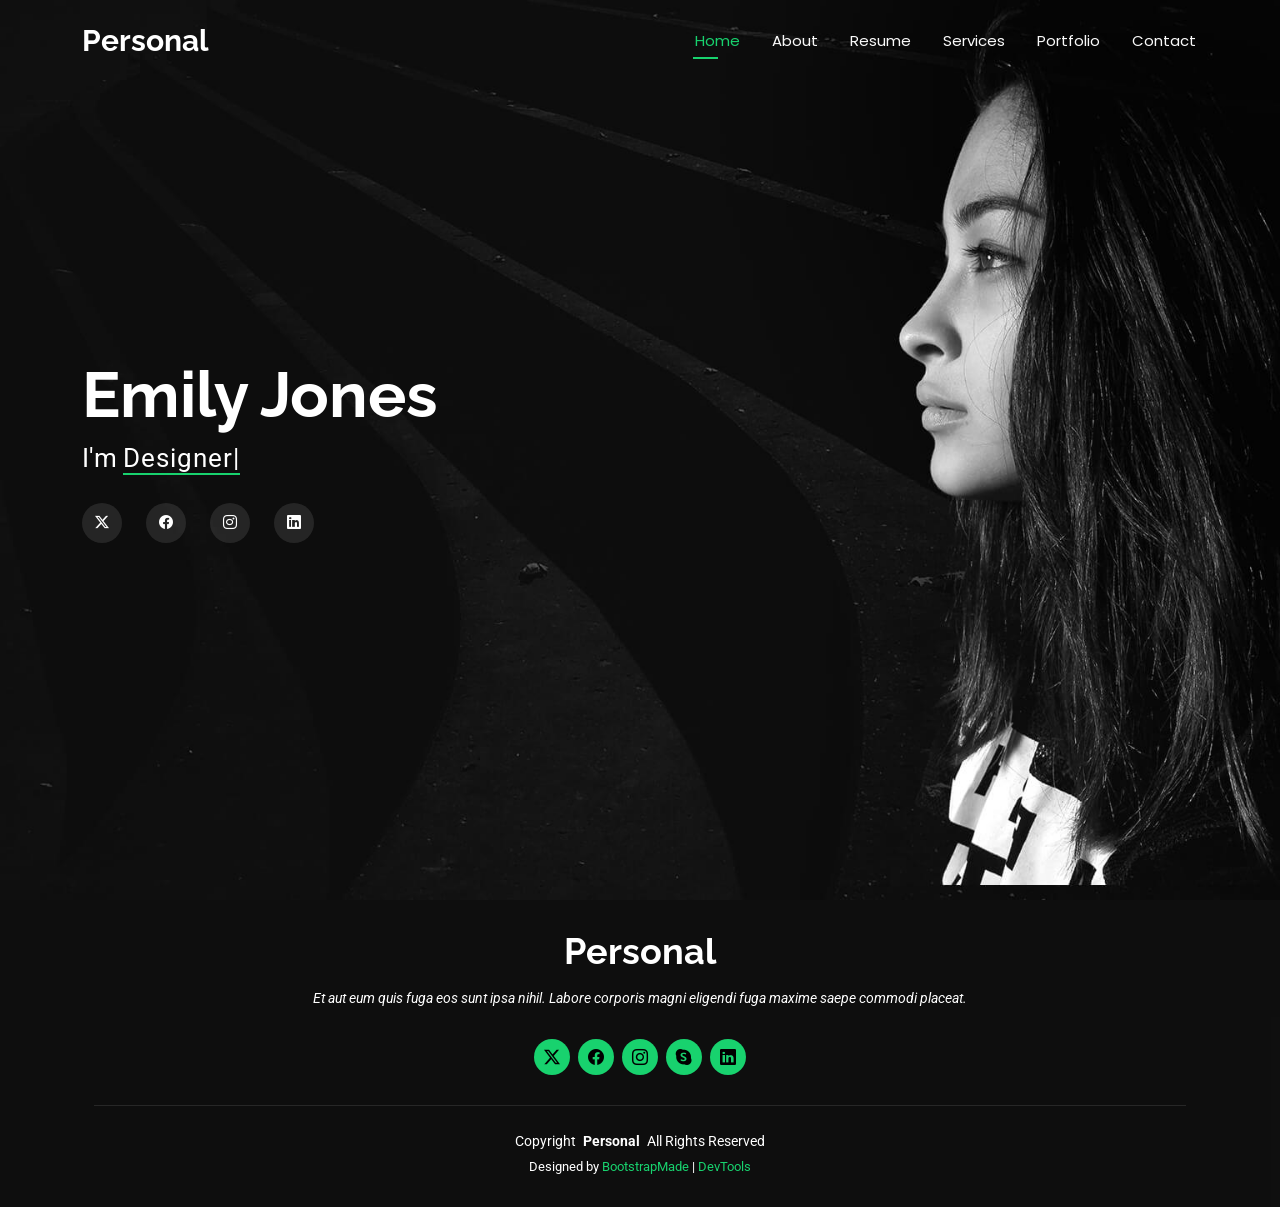
==== index.html @ 06c559d4 "template" ====
<!DOCTYPE html>
<html lang="en">

<head>
  <meta charset="utf-8">
  <meta content="width=device-width, initial-scale=1.0" name="viewport">
  <title>Index - Personal Bootstrap Template</title>
  <meta name="description" content="">
  <meta name="keywords" content="">

  <!-- Favicons -->
  <link href="assets/img/favicon.png" rel="icon">
  <link href="assets/img/apple-touch-icon.png" rel="apple-touch-icon">

  <!-- Fonts -->
  <link href="https://fonts.googleapis.com" rel="preconnect">
  <link href="https://fonts.gstatic.com" rel="preconnect" crossorigin>
  <link href="https://fonts.googleapis.com/css2?family=Roboto:ital,wght@0,100;0,300;0,400;0,500;0,700;0,900;1,100;1,300;1,400;1,500;1,700;1,900&family=Poppins:ital,wght@0,100;0,200;0,300;0,400;0,500;0,600;0,700;0,800;0,900;1,100;1,200;1,300;1,400;1,500;1,600;1,700;1,800;1,900&family=Raleway:ital,wght@0,100;0,200;0,300;0,400;0,500;0,600;0,700;0,800;0,900;1,100;1,200;1,300;1,400;1,500;1,600;1,700;1,800;1,900&display=swap" rel="stylesheet">

  <!-- Vendor CSS Files -->
  <link href="assets/vendor/bootstrap/css/bootstrap.min.css" rel="stylesheet">
  <link href="assets/vendor/bootstrap-icons/bootstrap-icons.css" rel="stylesheet">
  <link href="assets/vendor/aos/aos.css" rel="stylesheet">
  <link href="assets/vendor/swiper/swiper-bundle.min.css" rel="stylesheet">
  <link href="assets/vendor/glightbox/css/glightbox.min.css" rel="stylesheet">

  <!-- Main CSS File -->
  <link href="assets/css/main.css" rel="stylesheet">

  <!-- =======================================================
  * Template Name: Personal
  * Template URL: https://bootstrapmade.com/personal-free-resume-bootstrap-template/
  * Updated: Mar 05 2025 with Bootstrap v5.3.3
  * Author: BootstrapMade.com
  * License: https://bootstrapmade.com/license/
  ======================================================== -->
</head>

<body class="index-page">

  <header id="header" class="header d-flex align-items-center fixed-top">
    <div class="container-fluid container-xl position-relative d-flex align-items-center justify-content-between">

      <a href="index.html" class="logo d-flex align-items-center">
        <!-- Uncomment the line below if you also wish to use an image logo -->
        <!-- <img src="assets/img/logo.webp" alt=""> -->
        <h1 class="sitename">Personal</h1>
      </a>

      <nav id="navmenu" class="navmenu">
        <ul>
          <li><a href="index.html" class="active">Home</a></li>
          <li><a href="about.html">About</a></li>
          <li><a href="resume.html">Resume</a></li>
          <li><a href="services.html">Services</a></li>
          <li><a href="portfolio.html">Portfolio</a></li>
          <li><a href="contact.html">Contact</a></li>
        </ul>
        <i class="mobile-nav-toggle d-xl-none bi bi-list"></i>
      </nav>

    </div>
  </header>

  <main class="main">

    <!-- Hero Section -->
    <section id="hero" class="hero section dark-background">

      <img src="assets/img/hero-bg.jpg" alt="" data-aos="fade-in">

      <div class="container" data-aos="zoom-out" data-aos-delay="100">
        <h2>Emily Jones</h2>
        <p>I'm <span class="typed" data-typed-items="Designer, Developer, Freelancer, Photographer"></span><span class="typed-cursor typed-cursor--blink"></span></p>
        <div class="social-links">
          <a href="#"><i class="bi bi-twitter-x"></i></a>
          <a href="#"><i class="bi bi-facebook"></i></a>
          <a href="#"><i class="bi bi-instagram"></i></a>
          <a href="#"><i class="bi bi-linkedin"></i></a>
        </div>
      </div>

    </section><!-- /Hero Section -->

  </main>

  <footer id="footer" class="footer dark-background">
    <div class="container">
      <h3 class="sitename">Personal</h3>
      <p>Et aut eum quis fuga eos sunt ipsa nihil. Labore corporis magni eligendi fuga maxime saepe commodi placeat.</p>
      <div class="social-links d-flex justify-content-center">
        <a href=""><i class="bi bi-twitter-x"></i></a>
        <a href=""><i class="bi bi-facebook"></i></a>
        <a href=""><i class="bi bi-instagram"></i></a>
        <a href=""><i class="bi bi-skype"></i></a>
        <a href=""><i class="bi bi-linkedin"></i></a>
      </div>
      <div class="container">
        <div class="copyright">
          <span>Copyright</span> <strong class="px-1 sitename">Personal</strong> <span>All Rights Reserved</span>
        </div>
        <div class="credits">
          <!-- All the links in the footer should remain intact. -->
          <!-- You can delete the links only if you've purchased the pro version. -->
          <!-- Licensing information: https://bootstrapmade.com/license/ -->
          <!-- Purchase the pro version with working PHP/AJAX contact form: [buy-url] -->
          Designed by <a href="https://bootstrapmade.com/">BootstrapMade</a> | <a href="https://bootstrapmade.com/tools/">DevTools</a>
        </div>
      </div>
    </div>
  </footer>

  <!-- Scroll Top -->
  <a href="#" id="scroll-top" class="scroll-top d-flex align-items-center justify-content-center"><i class="bi bi-arrow-up-short"></i></a>

  <!-- Preloader -->
  <div id="preloader"></div>

  <!-- Vendor JS Files -->
  <script src="assets/vendor/bootstrap/js/bootstrap.bundle.min.js"></script>
  <script src="assets/vendor/php-email-form/validate.js"></script>
  <script src="assets/vendor/aos/aos.js"></script>
  <script src="assets/vendor/typed.js/typed.umd.js"></script>
  <script src="assets/vendor/purecounter/purecounter_vanilla.js"></script>
  <script src="assets/vendor/waypoints/noframework.waypoints.js"></script>
  <script src="assets/vendor/swiper/swiper-bundle.min.js"></script>
  <script src="assets/vendor/glightbox/js/glightbox.min.js"></script>
  <script src="assets/vendor/imagesloaded/imagesloaded.pkgd.min.js"></script>
  <script src="assets/vendor/isotope-layout/isotope.pkgd.min.js"></script>

  <!-- Main JS File -->
  <script src="assets/js/main.js"></script>

</body>

</html>
---- assets/css/main.css ----
/**
* Template Name: Personal
* Template URL: https://bootstrapmade.com/personal-free-resume-bootstrap-template/
* Updated: Mar 05 2025 with Bootstrap v5.3.3
* Author: BootstrapMade.com
* License: https://bootstrapmade.com/license/
*/

/*--------------------------------------------------------------
# Font & Color Variables
# Help: https://bootstrapmade.com/color-system/
--------------------------------------------------------------*/
/* Fonts */
:root {
  --default-font: "Roboto",  system-ui, -apple-system, "Segoe UI", Roboto, "Helvetica Neue", Arial, "Noto Sans", "Liberation Sans", sans-serif, "Apple Color Emoji", "Segoe UI Emoji", "Segoe UI Symbol", "Noto Color Emoji";
  --heading-font: "Raleway",  sans-serif;
  --nav-font: "Poppins",  sans-serif;
}

/* Global Colors - The following color variables are used throughout the website. Updating them here will change the color scheme of the entire website */
:root { 
  --background-color: #000000; /* Background color for the entire website, including individual sections */
  --default-color: #fafafa; /* Default color used for the majority of the text content across the entire website */
  --heading-color: #ffffff; /* Color for headings, subheadings and title throughout the website */
  --accent-color: #18d26e; /* Accent color that represents your brand on the website. It's used for buttons, links, and other elements that need to stand out */
  --surface-color: #1a1a1a; /* The surface color is used as a background of boxed elements within sections, such as cards, icon boxes, or other elements that require a visual separation from the global background. */
  --contrast-color: #000000; /* Contrast color for text, ensuring readability against backgrounds of accent, heading, or default colors. */
}

/* Nav Menu Colors - The following color variables are used specifically for the navigation menu. They are separate from the global colors to allow for more customization options */
:root {
  --nav-color: #fafafa;  /* The default color of the main navmenu links */
  --nav-hover-color: #18d26e; /* Applied to main navmenu links when they are hovered over or active */
  --nav-mobile-background-color: #1a1a1a; /* Used as the background color for mobile navigation menu */
  --nav-dropdown-background-color: #1a1a1a; /* Used as the background color for dropdown items that appear when hovering over primary navigation items */
  --nav-dropdown-color: #fafafa; /* Used for navigation links of the dropdown items in the navigation menu. */
  --nav-dropdown-hover-color: #18d26e; /* Similar to --nav-hover-color, this color is applied to dropdown navigation links when they are hovered over. */
}

/* Color Presets - These classes override global colors when applied to any section or element, providing reuse of the sam color scheme. */

.light-background {
  --background-color: #1a1a1a;
  --surface-color: #343434;
}

.dark-background {
  --background-color: rgba(15, 15, 15, 0.975);
  --default-color: #ffffff;
  --heading-color: #ffffff;
  --surface-color: #292929f9;
  --contrast-color: #000000;
}

/* Smooth scroll */
:root {
  scroll-behavior: smooth;
}

/*--------------------------------------------------------------
# General Styling & Shared Classes
--------------------------------------------------------------*/
body {
  color: var(--default-color);
  background-color: var(--background-color);
  font-family: var(--default-font);
}

a {
  color: var(--accent-color);
  text-decoration: none;
  transition: 0.3s;
}

a:hover {
  color: color-mix(in srgb, var(--accent-color), transparent 25%);
  text-decoration: none;
}

h1,
h2,
h3,
h4,
h5,
h6 {
  color: var(--heading-color);
  font-family: var(--heading-font);
}

/* PHP Email Form Messages
------------------------------*/
.php-email-form .error-message {
  display: none;
  background: #df1529;
  color: #ffffff;
  text-align: left;
  padding: 15px;
  margin-bottom: 24px;
  font-weight: 600;
}

.php-email-form .sent-message {
  display: none;
  color: #ffffff;
  background: #059652;
  text-align: center;
  padding: 15px;
  margin-bottom: 24px;
  font-weight: 600;
}

.php-email-form .loading {
  display: none;
  background: var(--surface-color);
  text-align: center;
  padding: 15px;
  margin-bottom: 24px;
}

.php-email-form .loading:before {
  content: "";
  display: inline-block;
  border-radius: 50%;
  width: 24px;
  height: 24px;
  margin: 0 10px -6px 0;
  border: 3px solid var(--accent-color);
  border-top-color: var(--surface-color);
  animation: php-email-form-loading 1s linear infinite;
}

@keyframes php-email-form-loading {
  0% {
    transform: rotate(0deg);
  }

  100% {
    transform: rotate(360deg);
  }
}

/*--------------------------------------------------------------
# Global Header
--------------------------------------------------------------*/
.header {
  --background-color: rgba(0, 0, 0, 0);
  color: var(--default-color);
  background-color: var(--background-color);
  padding: 15px 0;
  transition: all 0.5s;
  z-index: 997;
}

.header .logo {
  line-height: 1;
}

.header .logo img {
  max-height: 32px;
  margin-right: 8px;
}

.header .logo h1 {
  font-size: 30px;
  margin: 0;
  font-weight: 700;
  color: var(--heading-color);
}

.scrolled .header {
  box-shadow: 0px 0 18px rgba(0, 0, 0, 0.1);
}

/* Global Header on Scroll
------------------------------*/
.scrolled .header {
  --background-color: rgba(0, 0, 0, 0.8);
}

/*--------------------------------------------------------------
# Navigation Menu
--------------------------------------------------------------*/
/* Desktop Navigation */
@media (min-width: 1200px) {
  .navmenu {
    padding: 0;
  }

  .navmenu ul {
    margin: 0;
    padding: 0;
    display: flex;
    list-style: none;
    align-items: center;
  }

  .navmenu li {
    position: relative;
  }

  .navmenu>ul>li {
    white-space: nowrap;
    padding: 15px 14px;
  }

  .navmenu>ul>li:last-child {
    padding-right: 0;
  }

  .navmenu a,
  .navmenu a:focus {
    color: var(--nav-color);
    font-size: 15px;
    padding: 0 2px;
    font-family: var(--nav-font);
    font-weight: 400;
    display: flex;
    align-items: center;
    justify-content: space-between;
    white-space: nowrap;
    transition: 0.3s;
    position: relative;
  }

  .navmenu a i,
  .navmenu a:focus i {
    font-size: 12px;
    line-height: 0;
    margin-left: 5px;
    transition: 0.3s;
  }

  .navmenu>ul>li>a:before {
    content: "";
    position: absolute;
    height: 2px;
    bottom: -6px;
    left: 0;
    background-color: var(--nav-hover-color);
    visibility: hidden;
    width: 0px;
    transition: all 0.3s ease-in-out 0s;
  }

  .navmenu a:hover:before,
  .navmenu li:hover>a:before,
  .navmenu .active:before {
    visibility: visible;
    width: 25px;
  }

  .navmenu li:hover>a,
  .navmenu .active,
  .navmenu .active:focus {
    color: var(--nav-hover-color);
  }

  .navmenu .dropdown ul {
    margin: 0;
    padding: 10px 0;
    background: var(--nav-dropdown-background-color);
    display: block;
    position: absolute;
    visibility: hidden;
    left: 14px;
    top: 130%;
    opacity: 0;
    transition: 0.3s;
    border-radius: 4px;
    z-index: 99;
    box-shadow: 0px 0px 30px rgba(0, 0, 0, 0.1);
  }

  .navmenu .dropdown ul li {
    min-width: 200px;
  }

  .navmenu .dropdown ul a {
    padding: 10px 20px;
    font-size: 15px;
    text-transform: none;
    color: var(--nav-dropdown-color);
  }

  .navmenu .dropdown ul a i {
    font-size: 12px;
  }

  .navmenu .dropdown ul a:hover,
  .navmenu .dropdown ul .active:hover,
  .navmenu .dropdown ul li:hover>a {
    color: var(--nav-dropdown-hover-color);
  }

  .navmenu .dropdown:hover>ul {
    opacity: 1;
    top: 100%;
    visibility: visible;
  }

  .navmenu .dropdown .dropdown ul {
    top: 0;
    left: -90%;
    visibility: hidden;
  }

  .navmenu .dropdown .dropdown:hover>ul {
    opacity: 1;
    top: 0;
    left: -100%;
    visibility: visible;
  }
}

/* Mobile Navigation */
@media (max-width: 1199px) {
  .mobile-nav-toggle {
    color: var(--nav-color);
    font-size: 28px;
    line-height: 0;
    margin-right: 10px;
    cursor: pointer;
    transition: color 0.3s;
  }

  .navmenu {
    padding: 0;
    z-index: 9997;
  }

  .navmenu ul {
    display: none;
    list-style: none;
    position: absolute;
    inset: 60px 20px 20px 20px;
    padding: 10px 0;
    margin: 0;
    border-radius: 6px;
    background-color: var(--nav-mobile-background-color);
    border: 1px solid color-mix(in srgb, var(--default-color), transparent 90%);
    box-shadow: none;
    overflow-y: auto;
    transition: 0.3s;
    z-index: 9998;
  }

  .navmenu a,
  .navmenu a:focus {
    color: var(--nav-dropdown-color);
    padding: 10px 20px;
    font-family: var(--nav-font);
    font-size: 17px;
    font-weight: 500;
    display: flex;
    align-items: center;
    justify-content: space-between;
    white-space: nowrap;
    transition: 0.3s;
  }

  .navmenu a i,
  .navmenu a:focus i {
    font-size: 12px;
    line-height: 0;
    margin-left: 5px;
    width: 30px;
    height: 30px;
    display: flex;
    align-items: center;
    justify-content: center;
    border-radius: 50%;
    transition: 0.3s;
    background-color: color-mix(in srgb, var(--accent-color), transparent 90%);
  }

  .navmenu a i:hover,
  .navmenu a:focus i:hover {
    background-color: var(--accent-color);
    color: var(--contrast-color);
  }

  .navmenu a:hover,
  .navmenu .active,
  .navmenu .active:focus {
    color: var(--nav-dropdown-hover-color);
  }

  .navmenu .active i,
  .navmenu .active:focus i {
    background-color: var(--accent-color);
    color: var(--contrast-color);
    transform: rotate(180deg);
  }

  .navmenu .dropdown ul {
    position: static;
    display: none;
    z-index: 99;
    padding: 10px 0;
    margin: 10px 20px;
    background-color: var(--nav-dropdown-background-color);
    transition: all 0.5s ease-in-out;
  }

  .navmenu .dropdown ul ul {
    background-color: rgba(33, 37, 41, 0.1);
  }

  .navmenu .dropdown>.dropdown-active {
    display: block;
    background-color: rgba(33, 37, 41, 0.03);
  }

  .mobile-nav-active {
    overflow: hidden;
  }

  .mobile-nav-active .mobile-nav-toggle {
    color: #fff;
    position: absolute;
    font-size: 32px;
    top: 15px;
    right: 15px;
    margin-right: 0;
    z-index: 9999;
  }

  .mobile-nav-active .navmenu {
    position: fixed;
    overflow: hidden;
    inset: 0;
    background: rgba(33, 37, 41, 0.8);
    transition: 0.3s;
  }

  .mobile-nav-active .navmenu>ul {
    display: block;
  }
}

/*--------------------------------------------------------------
# Global Footer
--------------------------------------------------------------*/
.footer {
  color: var(--default-color);
  background-color: var(--background-color);
  font-size: 14px;
  text-align: center;
  padding: 30px 0;
  position: relative;
}

.footer h3 {
  font-size: 36px;
  font-weight: 700;
  position: relative;
  padding: 0;
  margin: 0 0 15px 0;
}

.footer p {
  font-size: 15;
  font-style: italic;
  padding: 0;
  margin: 0 0 30px 0;
}

.footer .social-links {
  margin: 0 0 30px 0;
}

.footer .social-links a {
  font-size: 16px;
  display: flex;
  align-items: center;
  justify-content: center;
  background: var(--accent-color);
  color: var(--contrast-color);
  line-height: 1;
  margin: 0 4px;
  border-radius: 50%;
  text-align: center;
  width: 36px;
  height: 36px;
  transition: 0.3s;
}

.footer .social-links a:hover {
  background: color-mix(in srgb, var(--accent-color), transparent 20%);
  text-decoration: none;
}

.footer .copyright {
  padding-top: 25px;
  border-top: 1px solid color-mix(in srgb, var(--default-color), transparent 90%);
}

.footer .credits {
  font-size: 13px;
  padding-top: 5px;
}

/*--------------------------------------------------------------
# Preloader
--------------------------------------------------------------*/
#preloader {
  position: fixed;
  inset: 0;
  z-index: 999999;
  overflow: hidden;
  background: var(--background-color);
  transition: all 0.6s ease-out;
}

#preloader:before {
  content: "";
  position: fixed;
  top: calc(50% - 30px);
  left: calc(50% - 30px);
  border: 6px solid #ffffff;
  border-color: var(--accent-color) transparent var(--accent-color) transparent;
  border-radius: 50%;
  width: 60px;
  height: 60px;
  animation: animate-preloader 1.5s linear infinite;
}

@keyframes animate-preloader {
  0% {
    transform: rotate(0deg);
  }

  100% {
    transform: rotate(360deg);
  }
}

/*--------------------------------------------------------------
# Scroll Top Button
--------------------------------------------------------------*/
.scroll-top {
  position: fixed;
  visibility: hidden;
  opacity: 0;
  right: 15px;
  bottom: -15px;
  z-index: 99999;
  background-color: var(--accent-color);
  width: 44px;
  height: 44px;
  border-radius: 50px;
  transition: all 0.4s;
}

.scroll-top i {
  font-size: 24px;
  color: var(--contrast-color);
  line-height: 0;
}

.scroll-top:hover {
  background-color: color-mix(in srgb, var(--accent-color), transparent 20%);
  color: var(--contrast-color);
}

.scroll-top.active {
  visibility: visible;
  opacity: 1;
  bottom: 15px;
}

/*--------------------------------------------------------------
# Disable aos animation delay on mobile devices
--------------------------------------------------------------*/
@media screen and (max-width: 768px) {
  [data-aos-delay] {
    transition-delay: 0 !important;
  }
}

/*--------------------------------------------------------------
# Global Page Titles & Breadcrumbs
--------------------------------------------------------------*/
.page-title {
  color: var(--default-color);
  background-color: var(--background-color);
  position: relative;
}

.page-title .heading {
  padding: 160px 0 80px 0;
  border-top: 1px solid color-mix(in srgb, var(--default-color), transparent 90%);
}

.page-title .heading h1 {
  font-size: 38px;
  font-weight: 700;
}

.page-title nav {
  background-color: color-mix(in srgb, var(--default-color), transparent 90%);
  padding: 20px 0;
}

.page-title nav ol {
  display: flex;
  flex-wrap: wrap;
  list-style: none;
  margin: 0;
  font-size: 16px;
  font-weight: 600;
}

.page-title nav ol li+li {
  padding-left: 10px;
}

.page-title nav ol li+li::before {
  content: "/";
  display: inline-block;
  padding-right: 10px;
  color: color-mix(in srgb, var(--default-color), transparent 70%);
}

/*--------------------------------------------------------------
# Global Sections
--------------------------------------------------------------*/
section,
.section {
  color: var(--default-color);
  background-color: var(--background-color);
  padding: 60px 0;
  scroll-margin-top: 100px;
  overflow: clip;
}

@media (max-width: 1199px) {

  section,
  .section {
    scroll-margin-top: 66px;
  }
}

/*--------------------------------------------------------------
# Global Section Titles
--------------------------------------------------------------*/
.section-title {
  padding-bottom: 60px;
  position: relative;
}

.section-title h2 {
  font-size: 14px;
  font-weight: 500;
  padding: 0;
  line-height: 1px;
  margin: 0;
  letter-spacing: 1.5px;
  text-transform: uppercase;
  color: color-mix(in srgb, var(--default-color), transparent 50%);
  position: relative;
}

.section-title h2::after {
  content: "";
  width: 120px;
  height: 1px;
  display: inline-block;
  background: var(--accent-color);
  margin: 4px 10px;
}

.section-title div {
  color: var(--heading-color);
  margin: 0;
  margin: 0;
  font-size: 28px;
  font-weight: 700;
  text-transform: uppercase;
  font-family: var(--heading-font);
}

/*--------------------------------------------------------------
# Hero Section
--------------------------------------------------------------*/
.hero {
  width: 100%;
  min-height: 100vh;
  position: relative;
  padding: 80px 0;
  display: flex;
  align-items: center;
  justify-content: center;
}

.hero img {
  position: absolute;
  inset: 0;
  display: block;
  width: 100%;
  height: 100%;
  object-fit: cover;
  z-index: 1;
}

.hero .container {
  position: relative;
  z-index: 3;
}

.hero h2 {
  margin: 0;
  font-size: 64px;
  font-weight: 700;
}

.hero p {
  margin: 5px 0 0 0;
  font-size: 26px;
}

.hero p span {
  letter-spacing: 1px;
  border-bottom: 2px solid var(--accent-color);
}

.hero .social-links {
  margin-top: 25px;
}

.hero .social-links a {
  background-color: color-mix(in srgb, var(--default-color), transparent 90%);
  color: var(--default-color);
  font-size: 14px;
  width: 40px;
  height: 40px;
  border-radius: 50px;
  display: inline-flex;
  align-items: center;
  justify-content: center;
  margin-right: 20px;
  transition: 0.3s;
}

.hero .social-links a:hover {
  background-color: var(--accent-color);
}

@media (max-width: 768px) {
  .hero h2 {
    font-size: 32px;
  }

  .hero p {
    font-size: 20px;
  }
}

/*--------------------------------------------------------------
# About Section
--------------------------------------------------------------*/
.about .content h2 {
  font-weight: 700;
  font-size: 24px;
}

.about .content ul {
  list-style: none;
  padding: 0;
}

.about .content ul li {
  margin-bottom: 20px;
  display: flex;
  align-items: center;
}

.about .content ul strong {
  margin-right: 10px;
}

.about .content ul i {
  font-size: 16px;
  margin-right: 5px;
  color: var(--accent-color);
  line-height: 0;
}

/*--------------------------------------------------------------
# Stats Section
--------------------------------------------------------------*/
.stats i {
  background-color: var(--surface-color);
  color: var(--accent-color);
  box-shadow: 0px 2px 25px rgba(0, 0, 0, 0.1);
  width: 54px;
  height: 54px;
  font-size: 24px;
  border-radius: 50px;
  border: 2px solid var(--background-color);
  display: inline-flex;
  align-items: center;
  justify-content: center;
  position: relative;
  z-index: 1;
}

.stats .stats-item {
  background-color: var(--surface-color);
  margin-top: -27px;
  padding: 30px 30px 25px 30px;
  width: 100%;
  position: relative;
  text-align: center;
  box-shadow: 0px 2px 35px rgba(0, 0, 0, 0.1);
  border-radius: 4px;
  z-index: 0;
}

.stats .stats-item span {
  font-size: 36px;
  display: block;
  font-weight: 700;
  color: color-mix(in srgb, var(--default-color), transparent 20%);
}

.stats .stats-item p {
  padding: 0;
  margin: 0;
  font-family: var(--heading-font);
  font-size: 16px;
}

/*--------------------------------------------------------------
# Skills Section
--------------------------------------------------------------*/
.skills .progress {
  height: 60px;
  display: block;
  background: none;
  border-radius: 0;
}

.skills .progress .skill {
  color: var(--heading-color);
  padding: 0;
  margin: 0 0 6px 0;
  text-transform: uppercase;
  display: block;
  font-weight: 600;
  font-family: var(--heading-font);
}

.skills .progress .skill .val {
  float: right;
  font-style: normal;
}

.skills .progress-bar-wrap {
  background: color-mix(in srgb, var(--default-color), transparent 90%);
  height: 10px;
}

.skills .progress-bar {
  width: 1px;
  height: 10px;
  transition: 0.9s;
  background-color: var(--accent-color);
}

/*--------------------------------------------------------------
# Interests Section
--------------------------------------------------------------*/
.interests .features-item {
  background-color: var(--surface-color);
  display: flex;
  align-items: center;
  padding: 20px;
  transition: 0.3s;
  border: 1px solid color-mix(in srgb, var(--default-color), transparent 90%);
  position: relative;
}

.interests .features-item i {
  font-size: 32px;
  padding-right: 10px;
  line-height: 0;
}

.interests .features-item h3 {
  font-weight: 700;
  margin: 0;
  padding: 0;
  line-height: 1;
  font-size: 16px;
}

.interests .features-item h3 a {
  color: var(--heading-color);
  transition: 0.3s;
}

.interests .features-item:hover {
  border-color: var(--accent-color);
}

.interests .features-item:hover h3 a {
  color: var(--accent-color);
}

/*--------------------------------------------------------------
# Testimonials Section
--------------------------------------------------------------*/
.testimonials .testimonials-carousel,
.testimonials .testimonials-slider {
  overflow: hidden;
}

.testimonials .testimonial-item {
  box-sizing: content-box;
  min-height: 320px;
}

.testimonials .testimonial-item .testimonial-img {
  width: 90px;
  border-radius: 50%;
  margin: -40px 0 0 40px;
  position: relative;
  z-index: 2;
  border: 6px solid var(--background-color);
}

.testimonials .testimonial-item h3 {
  font-size: 18px;
  font-weight: bold;
  margin: 10px 0 5px 45px;
}

.testimonials .testimonial-item h4 {
  font-size: 14px;
  color: color-mix(in srgb, var(--default-color), transparent 20%);
  margin: 0 0 0 45px;
}

.testimonials .testimonial-item .quote-icon-left,
.testimonials .testimonial-item .quote-icon-right {
  color: color-mix(in srgb, var(--accent-color), transparent 50%);
  font-size: 26px;
  line-height: 0;
}

.testimonials .testimonial-item .quote-icon-left {
  display: inline-block;
  left: -5px;
  position: relative;
}

.testimonials .testimonial-item .quote-icon-right {
  display: inline-block;
  right: -5px;
  position: relative;
  top: 10px;
  transform: scale(-1, -1);
}

.testimonials .testimonial-item p {
  font-style: italic;
  margin: 0 15px 0 15px;
  padding: 20px 20px 60px 20px;
  background: var(--surface-color);
  border-radius: 6px;
  position: relative;
  z-index: 1;
}

.testimonials .swiper-wrapper {
  height: auto;
}

.testimonials .swiper-pagination {
  margin-top: 20px;
  position: relative;
}

.testimonials .swiper-pagination .swiper-pagination-bullet {
  width: 12px;
  height: 12px;
  background-color: var(--background-color);
  opacity: 1;
  border: 1px solid var(--accent-color);
}

.testimonials .swiper-pagination .swiper-pagination-bullet-active {
  background-color: var(--accent-color);
}

/*--------------------------------------------------------------
# Resume Section
--------------------------------------------------------------*/
.resume .resume-title {
  color: var(--heading-color);
  font-size: 26px;
  font-weight: 700;
  margin-top: 20px;
  margin-bottom: 20px;
}

.resume .resume-item {
  padding: 0 0 20px 20px;
  margin-top: -2px;
  border-left: 2px solid var(--accent-color);
  position: relative;
}

.resume .resume-item h4 {
  line-height: 18px;
  font-size: 18px;
  font-weight: 600;
  text-transform: uppercase;
  color: color-mix(in srgb, var(--default-color), transparent 20%);
  margin-bottom: 10px;
}

.resume .resume-item h5 {
  font-size: 16px;
  padding: 5px 15px;
  display: inline-block;
  font-weight: 600;
  margin-bottom: 10px;
}

.resume .resume-item ul {
  padding-left: 20px;
}

.resume .resume-item ul li {
  padding-bottom: 10px;
}

.resume .resume-item:last-child {
  padding-bottom: 0;
}

.resume .resume-item::before {
  content: "";
  position: absolute;
  width: 16px;
  height: 16px;
  border-radius: 50px;
  left: -9px;
  top: 0;
  background: var(--background-color);
  border: 2px solid var(--accent-color);
}

/*--------------------------------------------------------------
# Services Section
--------------------------------------------------------------*/
.services .service-item {
  background-color: var(--surface-color);
  text-align: center;
  padding: 80px 20px;
  transition: all ease-in-out 0.3s;
  height: 100%;
}

.services .service-item .icon {
  margin: 0 auto;
  width: 64px;
  height: 64px;
  background: var(--accent-color);
  border-radius: 4px;
  display: flex;
  align-items: center;
  justify-content: center;
  margin-bottom: 20px;
  transition: 0.3s;
  transform-style: preserve-3d;
}

.services .service-item .icon i {
  color: var(--contrast-color);
  font-size: 28px;
  transition: ease-in-out 0.3s;
}

.services .service-item .icon::before {
  position: absolute;
  content: "";
  left: -8px;
  top: -8px;
  height: 100%;
  width: 100%;
  background: color-mix(in srgb, var(--accent-color), transparent 80%);
  border-radius: 5px;
  transition: all 0.3s ease-out 0s;
  transform: translateZ(-1px);
}

.services .service-item h3 {
  font-weight: 700;
  margin: 10px 0 15px 0;
  font-size: 22px;
}

.services .service-item p {
  line-height: 24px;
  font-size: 14px;
  margin-bottom: 0;
}

.services .service-item:hover {
  background: var(--accent-color);
  border-color: var(--accent-color);
}

.services .service-item:hover .icon {
  background: var(--surface-color);
}

.services .service-item:hover .icon i {
  color: var(--accent-color);
}

.services .service-item:hover .icon::before {
  background: color-mix(in srgb, var(--background-color), transparent 70%);
}

.services .service-item:hover h3,
.services .service-item:hover p {
  color: var(--contrast-color);
}

/*--------------------------------------------------------------
# Service Details Section
--------------------------------------------------------------*/
.service-details .services-list {
  background-color: var(--surface-color);
  padding: 10px 30px;
  border: 1px solid color-mix(in srgb, var(--default-color), transparent 90%);
  margin-bottom: 20px;
}

.service-details .services-list a {
  display: block;
  line-height: 1;
  padding: 8px 0 8px 15px;
  border-left: 3px solid color-mix(in srgb, var(--default-color), transparent 70%);
  margin: 20px 0;
  color: color-mix(in srgb, var(--default-color), transparent 20%);
  transition: 0.3s;
}

.service-details .services-list a.active {
  color: var(--heading-color);
  font-weight: 700;
  border-color: var(--accent-color);
}

.service-details .services-list a:hover {
  border-color: var(--accent-color);
}

.service-details .services-img {
  margin-bottom: 20px;
}

.service-details h3 {
  font-size: 26px;
  font-weight: 700;
}

.service-details h4 {
  font-size: 20px;
  font-weight: 700;
}

.service-details p {
  font-size: 15px;
}

.service-details ul {
  list-style: none;
  padding: 0;
  font-size: 15px;
}

.service-details ul li {
  padding: 5px 0;
  display: flex;
  align-items: center;
}

.service-details ul i {
  font-size: 20px;
  margin-right: 8px;
  color: var(--accent-color);
}

/*--------------------------------------------------------------
# Portfolio Section
--------------------------------------------------------------*/
.portfolio .portfolio-filters {
  padding: 0;
  margin: 0 auto 20px auto;
  list-style: none;
  text-align: center;
}

.portfolio .portfolio-filters li {
  cursor: pointer;
  display: inline-block;
  padding: 0;
  font-size: 18px;
  font-weight: 500;
  margin: 0 10px;
  line-height: 1;
  margin-bottom: 5px;
  transition: all 0.3s ease-in-out;
}

.portfolio .portfolio-filters li:hover,
.portfolio .portfolio-filters li.filter-active {
  color: var(--accent-color);
}

.portfolio .portfolio-filters li:first-child {
  margin-left: 0;
}

.portfolio .portfolio-filters li:last-child {
  margin-right: 0;
}

@media (max-width: 575px) {
  .portfolio .portfolio-filters li {
    font-size: 14px;
    margin: 0 5px;
  }
}

.portfolio .portfolio-content {
  position: relative;
  overflow: hidden;
}

.portfolio .portfolio-content img {
  transition: 0.3s;
}

.portfolio .portfolio-content .portfolio-info {
  opacity: 0;
  position: absolute;
  inset: 0;
  z-index: 3;
  transition: all ease-in-out 0.3s;
  background: rgba(0, 0, 0, 0.6);
  padding: 15px;
}

.portfolio .portfolio-content .portfolio-info h4 {
  font-size: 14px;
  padding: 5px 10px;
  font-weight: 400;
  color: #ffffff;
  display: inline-block;
  background-color: var(--accent-color);
}

.portfolio .portfolio-content .portfolio-info p {
  position: absolute;
  bottom: 10px;
  text-align: center;
  display: inline-block;
  left: 0;
  right: 0;
  font-size: 16px;
  font-weight: 600;
  color: rgba(255, 255, 255, 0.8);
}

.portfolio .portfolio-content .portfolio-info .preview-link,
.portfolio .portfolio-content .portfolio-info .details-link {
  position: absolute;
  left: calc(50% - 40px);
  font-size: 26px;
  top: calc(50% - 14px);
  color: #fff;
  transition: 0.3s;
  line-height: 1.2;
}

.portfolio .portfolio-content .portfolio-info .preview-link:hover,
.portfolio .portfolio-content .portfolio-info .details-link:hover {
  color: var(--accent-color);
}

.portfolio .portfolio-content .portfolio-info .details-link {
  left: 50%;
  font-size: 34px;
  line-height: 0;
}

.portfolio .portfolio-content:hover .portfolio-info {
  opacity: 1;
}

.portfolio .portfolio-content:hover img {
  transform: scale(1.1);
}

/*--------------------------------------------------------------
# Portfolio Details Section
--------------------------------------------------------------*/
.portfolio-details .portfolio-details-slider img {
  width: 100%;
}

.portfolio-details .portfolio-details-slider .swiper-pagination {
  margin-top: 20px;
  position: relative;
}

.portfolio-details .portfolio-details-slider .swiper-pagination .swiper-pagination-bullet {
  width: 12px;
  height: 12px;
  background-color: color-mix(in srgb, var(--default-color), transparent 85%);
  opacity: 1;
}

.portfolio-details .portfolio-details-slider .swiper-pagination .swiper-pagination-bullet-active {
  background-color: var(--accent-color);
}

.portfolio-details .portfolio-info {
  background-color: var(--surface-color);
  padding: 30px;
  box-shadow: 0px 0 30px rgba(0, 0, 0, 0.1);
}

.portfolio-details .portfolio-info h3 {
  font-size: 22px;
  font-weight: 700;
  margin-bottom: 20px;
  padding-bottom: 20px;
  border-bottom: 1px solid color-mix(in srgb, var(--default-color), transparent 85%);
}

.portfolio-details .portfolio-info ul {
  list-style: none;
  padding: 0;
  font-size: 15px;
}

.portfolio-details .portfolio-info ul li+li {
  margin-top: 10px;
}

.portfolio-details .portfolio-description {
  padding-top: 30px;
}

.portfolio-details .portfolio-description h2 {
  font-size: 26px;
  font-weight: 700;
  margin-bottom: 20px;
}

.portfolio-details .portfolio-description p {
  padding: 0;
  color: color-mix(in srgb, var(--default-color), transparent 30%);
}

/*--------------------------------------------------------------
# Starter Section Section
--------------------------------------------------------------*/
.starter-section {
  /* Add your styles here */
}

/*--------------------------------------------------------------
# Contact Section
--------------------------------------------------------------*/
.contact .info-item {
  box-shadow: 0px 0px 20px rgba(0, 0, 0, 0.1);
  padding: 20px 30px;
}

.contact .info-item .icon {
  color: var(--contrast-color);
  background-color: var(--accent-color);
  width: 56px;
  height: 56px;
  font-size: 24px;
  display: flex;
  justify-content: center;
  align-items: center;
  transition: all 0.3s ease-in-out;
  border-radius: 50%;
  margin-right: 15px;
}

.contact .info-item h3 {
  font-size: 18px;
  font-weight: 700;
  margin: 0 0 2px 0;
}

.contact .info-item p {
  padding: 0;
  margin-bottom: 0;
  font-size: 14px;
}

.contact .info-item .social-links a {
  font-size: 24px;
  display: inline-block;
  line-height: 1;
  margin: 4px 6px 0 0;
  transition: 0.3s;
  color: color-mix(in srgb, var(--default-color), transparent 50%);
}

.contact .info-item .social-links a:hover {
  color: var(--accent-color);
}

.contact .php-email-form {
  box-shadow: 0px 0px 20px rgba(0, 0, 0, 0.1);
  padding: 30px;
  margin-top: 30px;
}

@media (max-width: 575px) {
  .contact .php-email-form {
    padding: 20px;
  }
}

.contact .php-email-form input[type=text],
.contact .php-email-form input[type=email],
.contact .php-email-form textarea {
  color: var(--default-color);
  background-color: color-mix(in srgb, var(--background-color), transparent 50%);
  border-color: color-mix(in srgb, var(--default-color), transparent 80%);
  font-size: 14px;
  padding: 10px 15px;
  box-shadow: none;
  border-radius: 0;
}

.contact .php-email-form input[type=text]:focus,
.contact .php-email-form input[type=email]:focus,
.contact .php-email-form textarea:focus {
  border-color: var(--accent-color);
}

.contact .php-email-form input[type=text]::placeholder,
.contact .php-email-form input[type=email]::placeholder,
.contact .php-email-form textarea::placeholder {
  color: color-mix(in srgb, var(--default-color), transparent 70%);
}

.contact .php-email-form button[type=submit] {
  color: var(--contrast-color);
  background: var(--accent-color);
  border: 0;
  padding: 10px 30px;
  transition: 0.4s;
  border-radius: 50px;
}

.contact .php-email-form button[type=submit]:hover {
  background: color-mix(in srgb, var(--accent-color), transparent 20%);
}
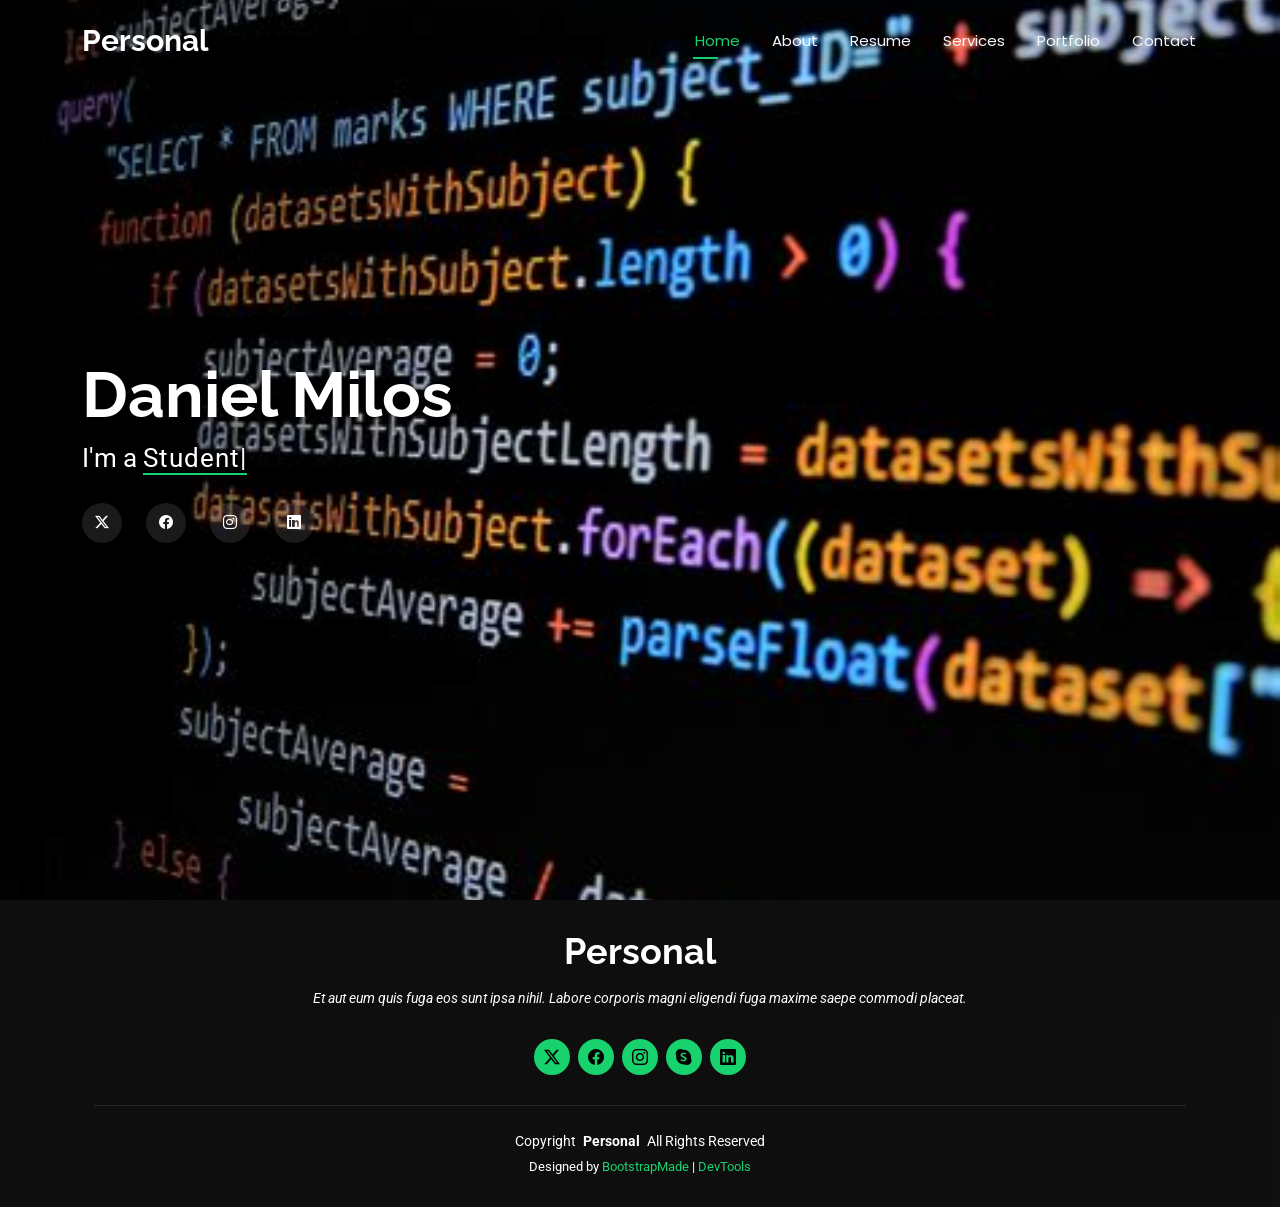
==== commit 340a43c9: "Changes" ====
--- a/index.html
+++ b/index.html
@@ -70,8 +70,8 @@
       <img src="assets/img/hero-bg.jpg" alt="" data-aos="fade-in">
 
       <div class="container" data-aos="zoom-out" data-aos-delay="100">
-        <h2>Emily Jones</h2>
-        <p>I'm <span class="typed" data-typed-items="Designer, Developer, Freelancer, Photographer"></span><span class="typed-cursor typed-cursor--blink"></span></p>
+        <h2>Daniel Milos</h2>
+        <p>I'm a <span class="typed" data-typed-items="Student, Programmer, Hacker, Engineer"></span><span class="typed-cursor typed-cursor--blink"></span></p>
         <div class="social-links">
           <a href="#"><i class="bi bi-twitter-x"></i></a>
           <a href="#"><i class="bi bi-facebook"></i></a>
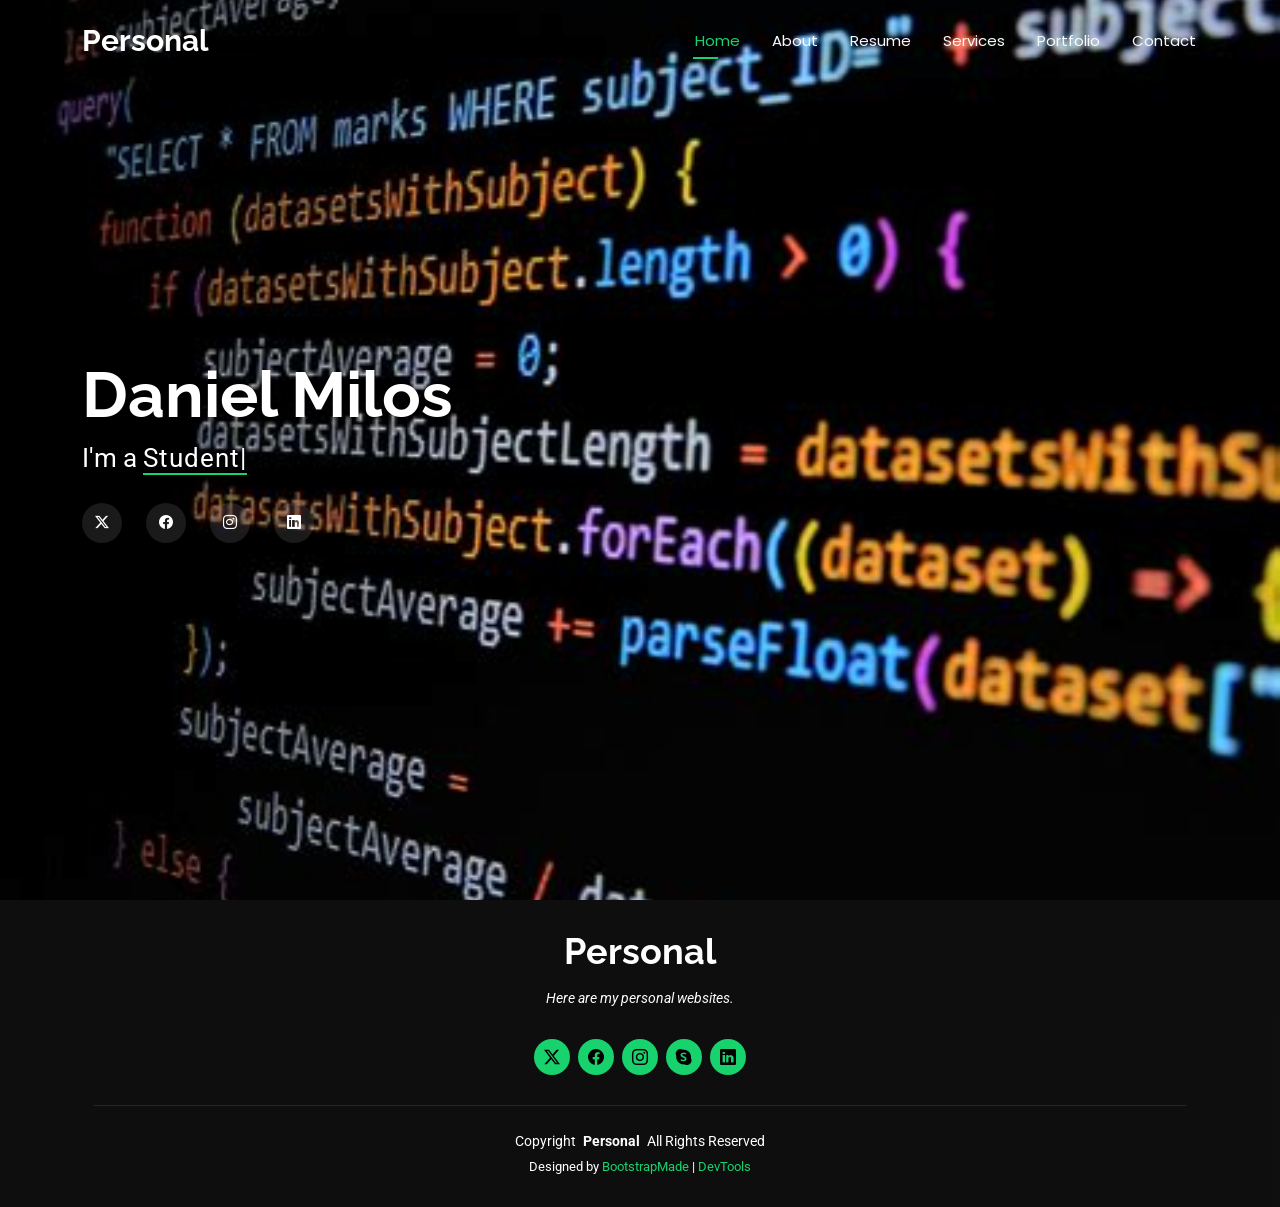
==== commit 596eb3cf: "Update index.html" ====
--- a/index.html
+++ b/index.html
@@ -4,8 +4,9 @@
 <head>
   <meta charset="utf-8">
   <meta content="width=device-width, initial-scale=1.0" name="viewport">
-  <title>Index - Personal Bootstrap Template</title>
-  <meta name="description" content="">
+  <title>My CV</title>
+  <meta name="author" content="Daniel Milos"
+  <meta name="description" content="CV website">
   <meta name="keywords" content="">
 
   <!-- Favicons -->
@@ -87,7 +88,7 @@
   <footer id="footer" class="footer dark-background">
     <div class="container">
       <h3 class="sitename">Personal</h3>
-      <p>Et aut eum quis fuga eos sunt ipsa nihil. Labore corporis magni eligendi fuga maxime saepe commodi placeat.</p>
+      <p>Here are my personal websites.</p>
       <div class="social-links d-flex justify-content-center">
         <a href=""><i class="bi bi-twitter-x"></i></a>
         <a href=""><i class="bi bi-facebook"></i></a>
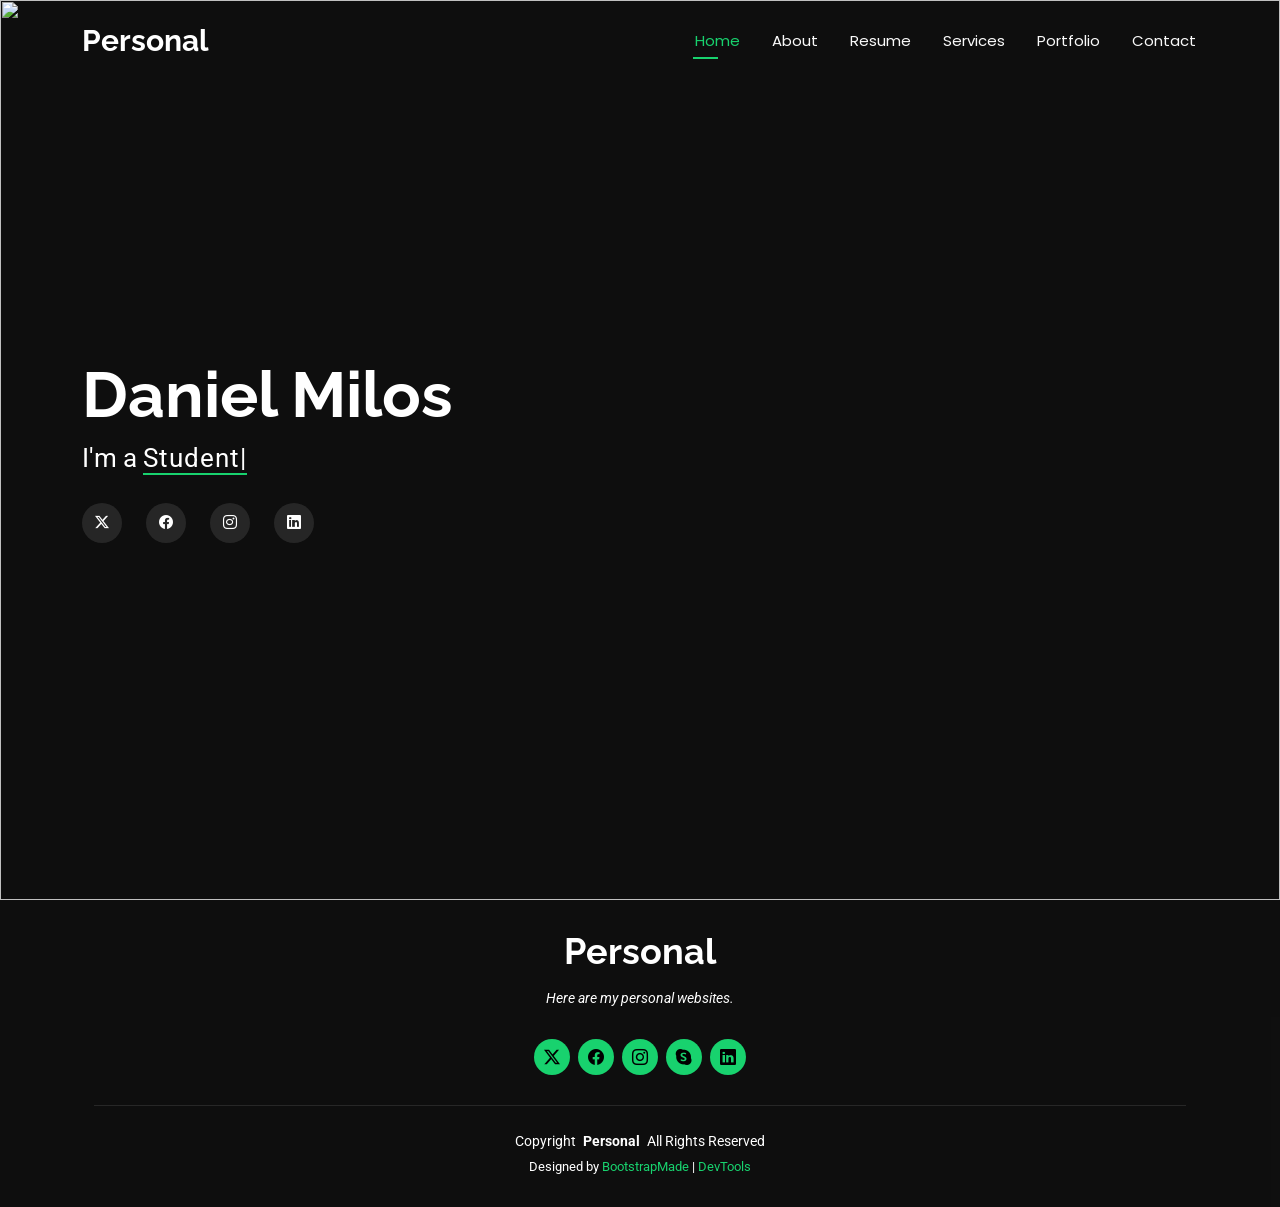
==== commit 002a8889: "icon change" ====
--- a/index.html
+++ b/index.html
@@ -5,7 +5,7 @@
   <meta charset="utf-8">
   <meta content="width=device-width, initial-scale=1.0" name="viewport">
   <title>My CV</title>
-  <meta name="author" content="Daniel Milos"
+  <meta name="author" content="Daniel Milos">
   <meta name="description" content="CV website">
   <meta name="keywords" content="">
 
@@ -68,7 +68,7 @@
     <!-- Hero Section -->
     <section id="hero" class="hero section dark-background">
 
-      <img src="assets/img/hero-bg.jpg" alt="" data-aos="fade-in">
+      <img src="assets/img/hero-bg.jpg alt="" data-aos="fade-in">
 
       <div class="container" data-aos="zoom-out" data-aos-delay="100">
         <h2>Daniel Milos</h2>
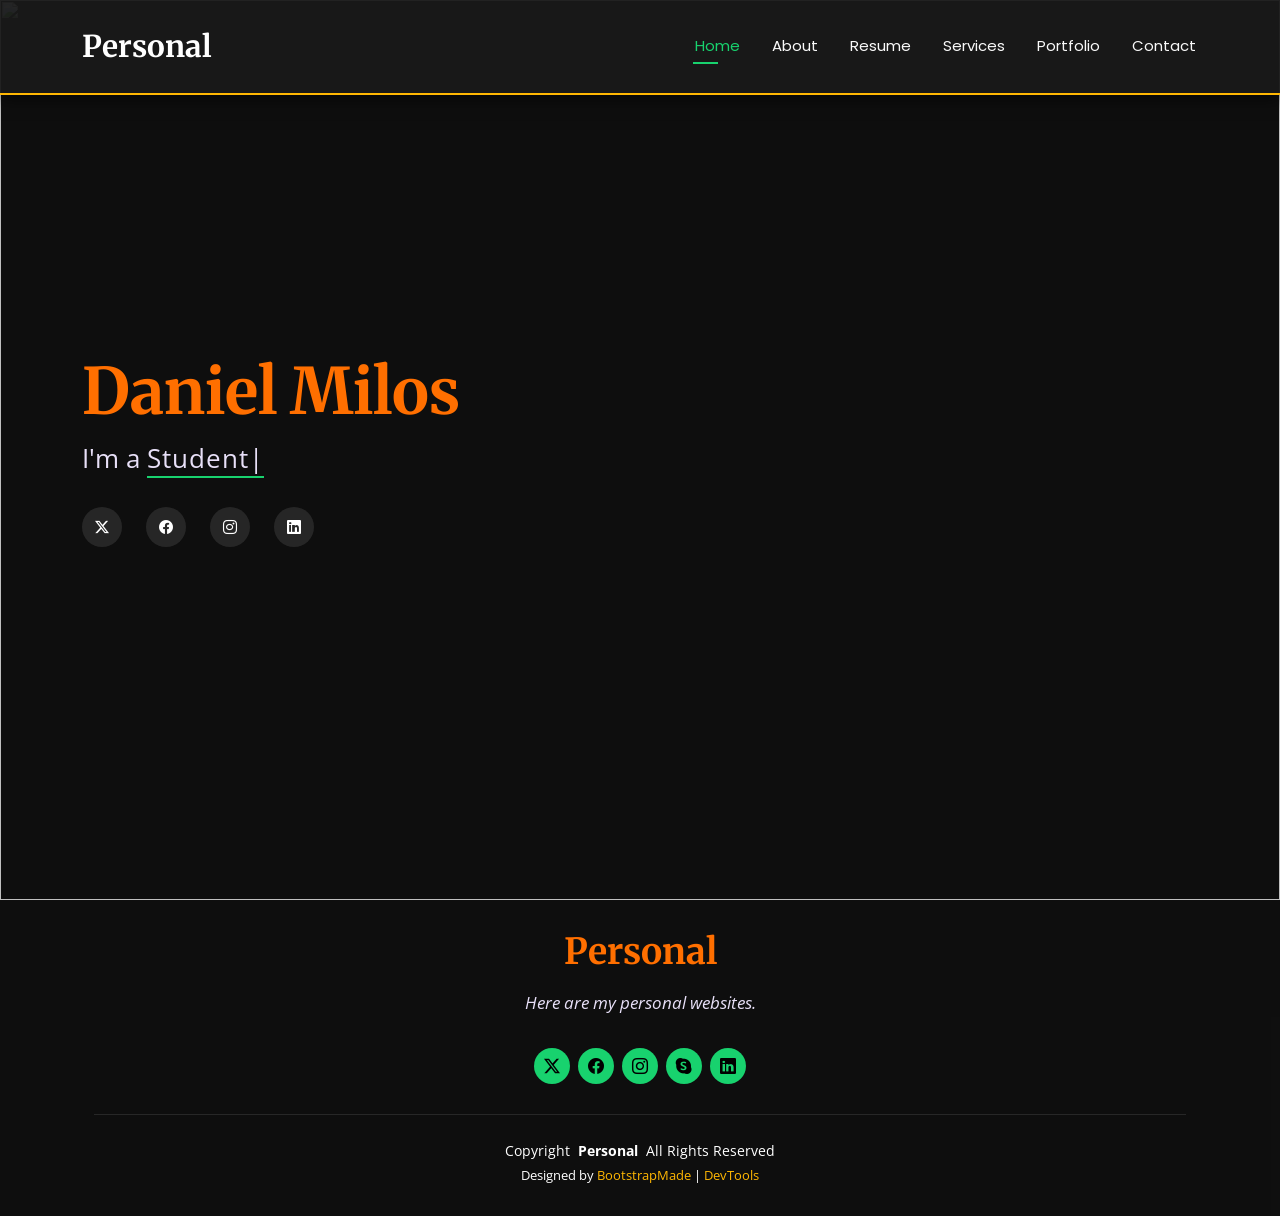
==== commit 5ba5ba04: "Update index.html" ====
--- a/index.html
+++ b/index.html
@@ -27,6 +27,8 @@
 
   <!-- Main CSS File -->
   <link href="assets/css/main.css" rel="stylesheet">
+
+  <link href="assets/css/custom.css" rel="stylesheet">
 
   <!-- =======================================================
   * Template Name: Personal
--- a/assets/css/custom.css
+++ b/assets/css/custom.css
@@ -0,0 +1,169 @@
+@import url("https://fonts.googleapis.com/css2?family=Merriweather:wght@700&family=Open+Sans:wght@400;600&display=swap");
+
+body {
+  font-family: "Open Sans", sans-serif;
+}
+
+h1, h2, h3, h4, h5, h6 {
+  font-family: "Merriweather", serif;
+  font-weight: 700;
+  color: #ff6f00;
+}
+
+h1 { font-size: 2.5rem; }
+h2 { font-size: 2rem; }
+h3 { font-size: 1.6rem; }
+h4 { font-size: 1.3rem; }
+h5 { font-size: 1.1rem; }
+h6 { font-size: 1rem; }
+
+p {
+  font-size: 1.05rem;
+  line-height: 1.8;
+  color: #e8e0f8;
+}
+
+/* Step 3 */
+
+a {
+  color: #ffb703;
+}
+
+a:hover {
+  color: #ffffff;
+  text-decoration: underline;
+}
+
+button,
+.contact .php-email-form button[type=submit] {
+  background: #ffb703;
+  color: #000000;
+  border: 2px solid #ffb703;
+  border-radius: 0;
+  padding: 12px 36px;
+  font-weight: 600;
+  text-transform: uppercase;
+}
+
+button:hover,
+.contact .php-email-form button[type=submit]:hover {
+  background: transparent;
+  color: #ffb703;
+}
+
+button:active,
+.contact .php-email-form button[type=submit]:active {
+  background: #ffffff;
+  border-color: #ffffff;
+  color: #000000;
+}
+
+/* Step 4 */
+.about,
+.resume,
+.portfolio {
+  padding: 90px 0;
+}
+
+.about .content ul li {
+  margin-bottom: 30px;
+}
+
+.resume .resume-item {
+  padding: 0 0 35px 30px;
+}
+
+.portfolio .portfolio-filters {
+  margin: 0 0 40px;
+}
+
+.portfolio .portfolio-item {
+  padding: 10px;
+}
+
+/* Content blocks: borders, radius, shadows */
+.about .content {
+  padding: 30px;
+  border: 2px solid #ffb703;
+  border-radius: 12px;
+  box-shadow: 0 4px 20px rgba(255, 183, 3, 0.3);
+}
+
+.resume .resume-item {
+  border-left: 4px solid #ffb703;
+}
+
+.portfolio .portfolio-content {
+  border: 2px solid #ffb703;
+  border-radius: 12px;
+  box-shadow: 0 4px 20px rgba(255, 183, 3, 0.3);
+}
+
+/* Step 5 */
+.scroll-top {
+  background-color: #ffb703;
+  border-radius: 8px;
+  width: 60px;
+  height: 40px;
+}
+
+.scroll-top i {
+  color: #000000;
+}
+
+/* Navigation bar */
+.header {
+  background-color: rgba(26, 26, 26, 0.95);
+  border-bottom: 2px solid #ffb703;
+  box-shadow: 0 4px 15px rgba(0, 0, 0, 0.6);
+  padding: 20px 0;
+}
+
+/* Complementary task */
+.services ul {
+  list-style: none;
+}
+
+.services ul li::before {
+  content: "> ";
+  color: #ffb703;
+}
+
+.services ul ul li::before {
+  content: "- ";
+  color: #cccccc;
+}
+
+/* Ordered list: custom numbers with a counter */
+.services ol {
+  list-style: none;
+  counter-reset: stage;
+}
+
+.services ol li {
+  counter-increment: stage;
+}
+
+.services ol li::before {
+  content: counter(stage) ". ";
+  color: #ffb703;
+  font-weight: 700;
+}
+
+.services table th,
+.services table td {
+  padding: 14px;
+  text-align: center;
+  vertical-align: middle;
+}
+
+.services table thead th {
+  background-color: #ffb703;
+  color: #000000;
+  text-transform: uppercase;
+}
+
+.services table tbody tr:hover td {
+  background-color: #333333;
+  color: #ffb703;
+}
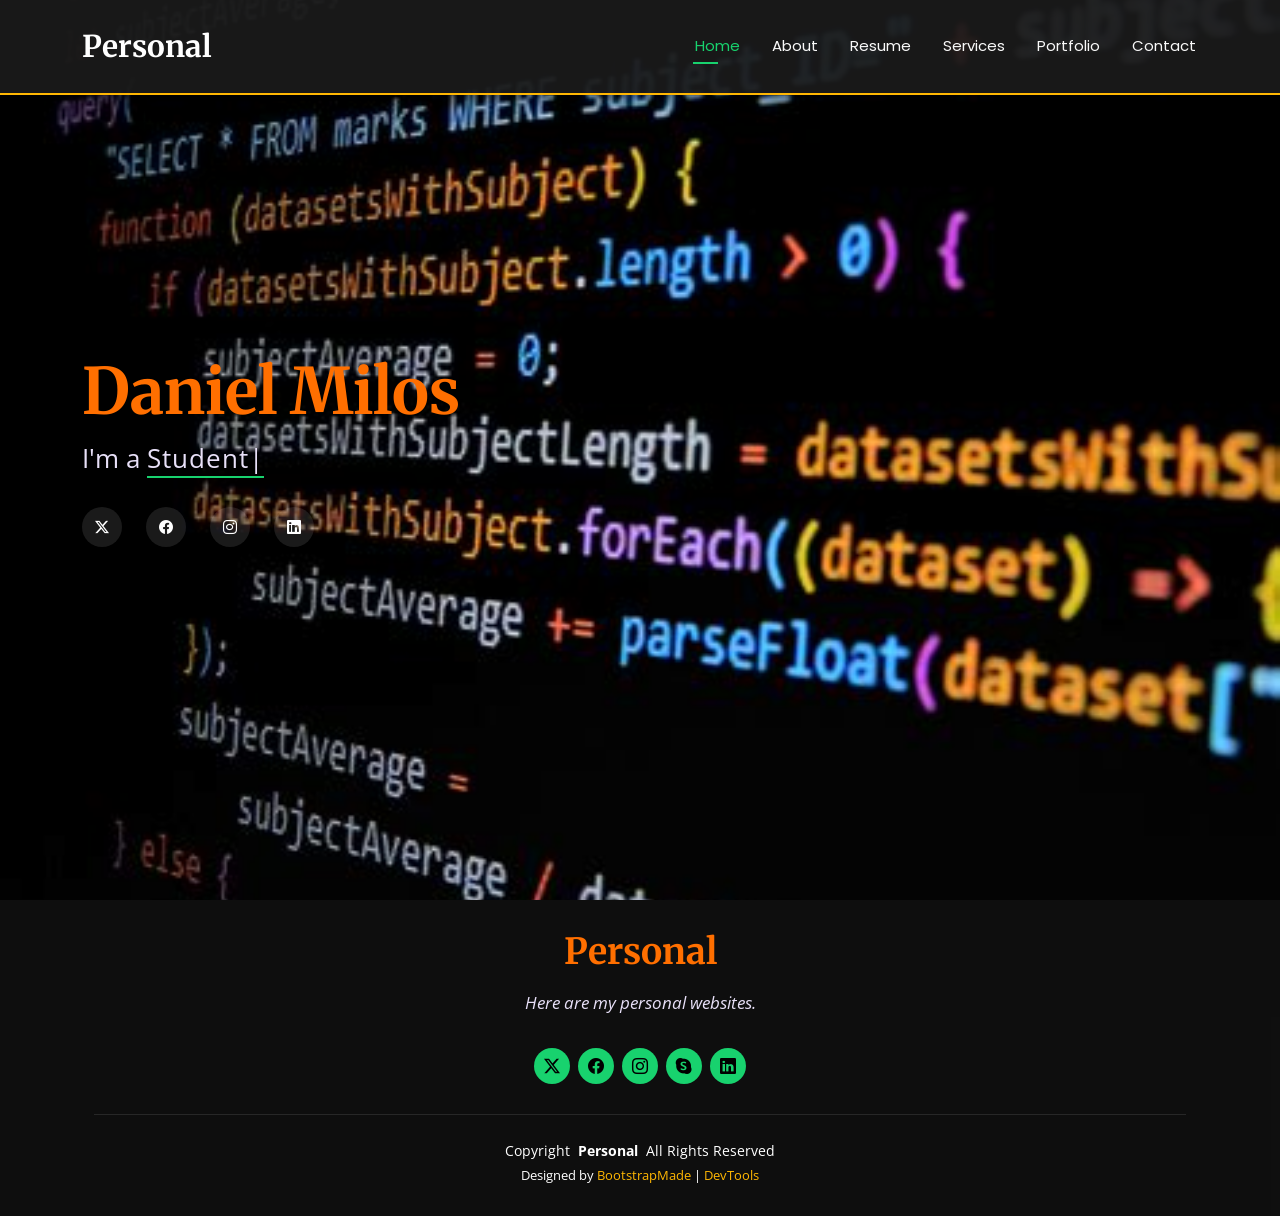
==== commit f1d5c70c: "Update index.html" ====
--- a/index.html
+++ b/index.html
@@ -70,7 +70,7 @@
     <!-- Hero Section -->
     <section id="hero" class="hero section dark-background">
 
-      <img src="assets/img/hero-bg.jpg alt="" data-aos="fade-in">
+      <img src="assets/img/hero-bg.jpg" alt="" data-aos="fade-in">
 
       <div class="container" data-aos="zoom-out" data-aos-delay="100">
         <h2>Daniel Milos</h2>
